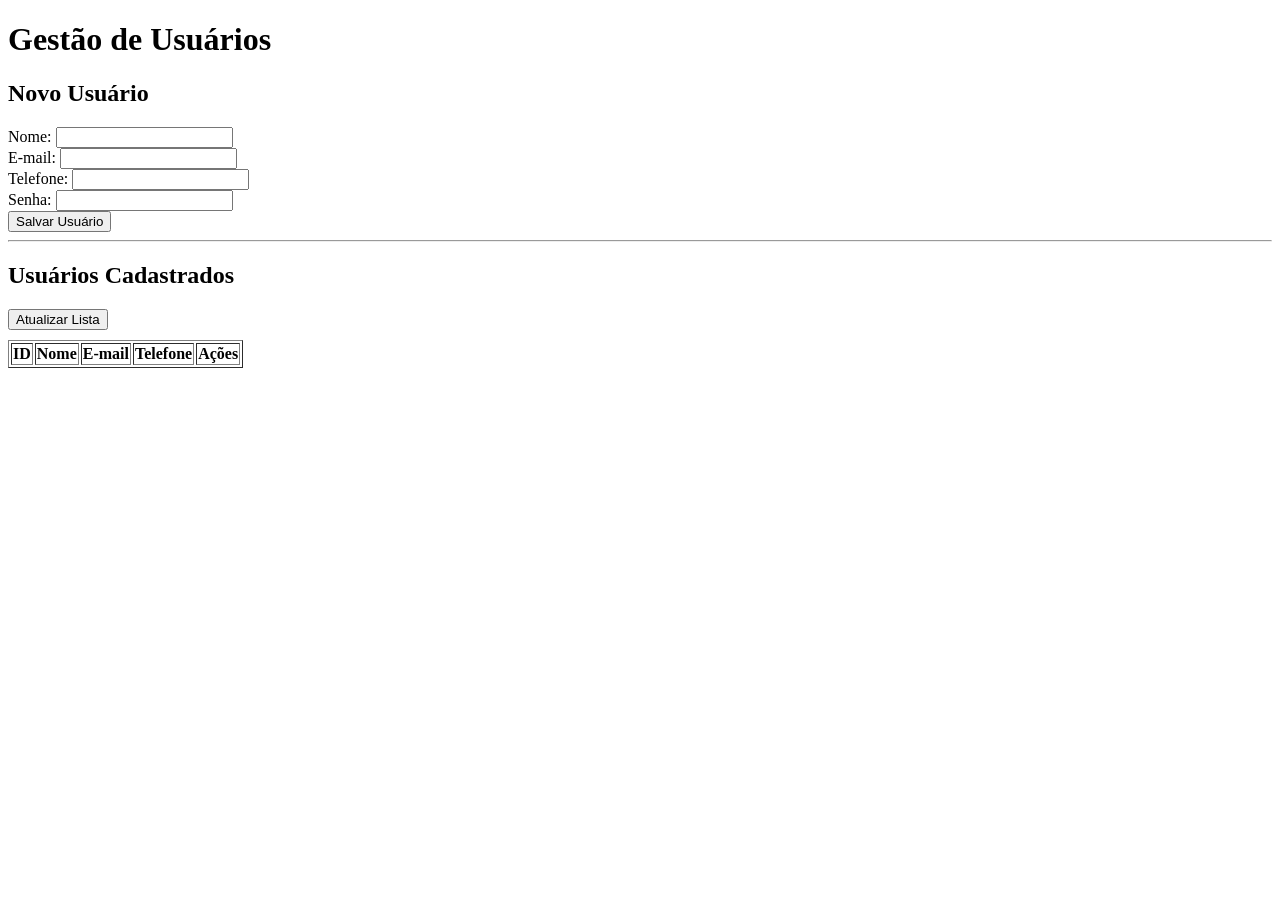
==== index.html @ c6f920e6 "Add files via upload" ====
<!DOCTYPE html>
<html lang="pt-br">
<head>
    <meta charset="UTF-8">
    <title>Integração API - Usuários</title>
</head>
<body>

    <h1>Gestão de Usuários</h1>

    <!-- Seção de Cadastro (POST) -->
    <section>
        <h2>Novo Usuário</h2>
        <form id="form-usuario">
            <div>
                <label for="nome">Nome:</label>
                <input type="text" id="nome" required>
            </div>
            <div>
                <label for="email">E-mail:</label>
                <input type="email" id="email" required>
            </div>
            <div>
                <label for="telefone">Telefone:</label>
                <input type="tel" id="telefone" required>
            </div>
            <div>
                <label for="senha">Senha:</label>
                <input type="password" id="senha" required>
            </div>
            <button type="submit">Salvar Usuário</button>
        </form>
    </section>

    <hr>

    <!-- Seção de Listagem (GET) -->
    <section>
        <h2>Usuários Cadastrados</h2>
        <button id="btn-carregar">Atualizar Lista</button>
        
        <table border="1" style="margin-top: 10px;">
            <thead>
                <tr>
                    <th>ID</th>
                    <th>Nome</th>
                    <th>E-mail</th>
                    <th>Telefone</th>
                    <th>Ações</th>
                </tr>
            </thead>
            <tbody id="lista-usuarios">
                <!-- Os dados da API serão injetados aqui via JS -->
            </tbody>
        </table>
    </section>

    <script src="scripts.js"></script>
</body>
</html>
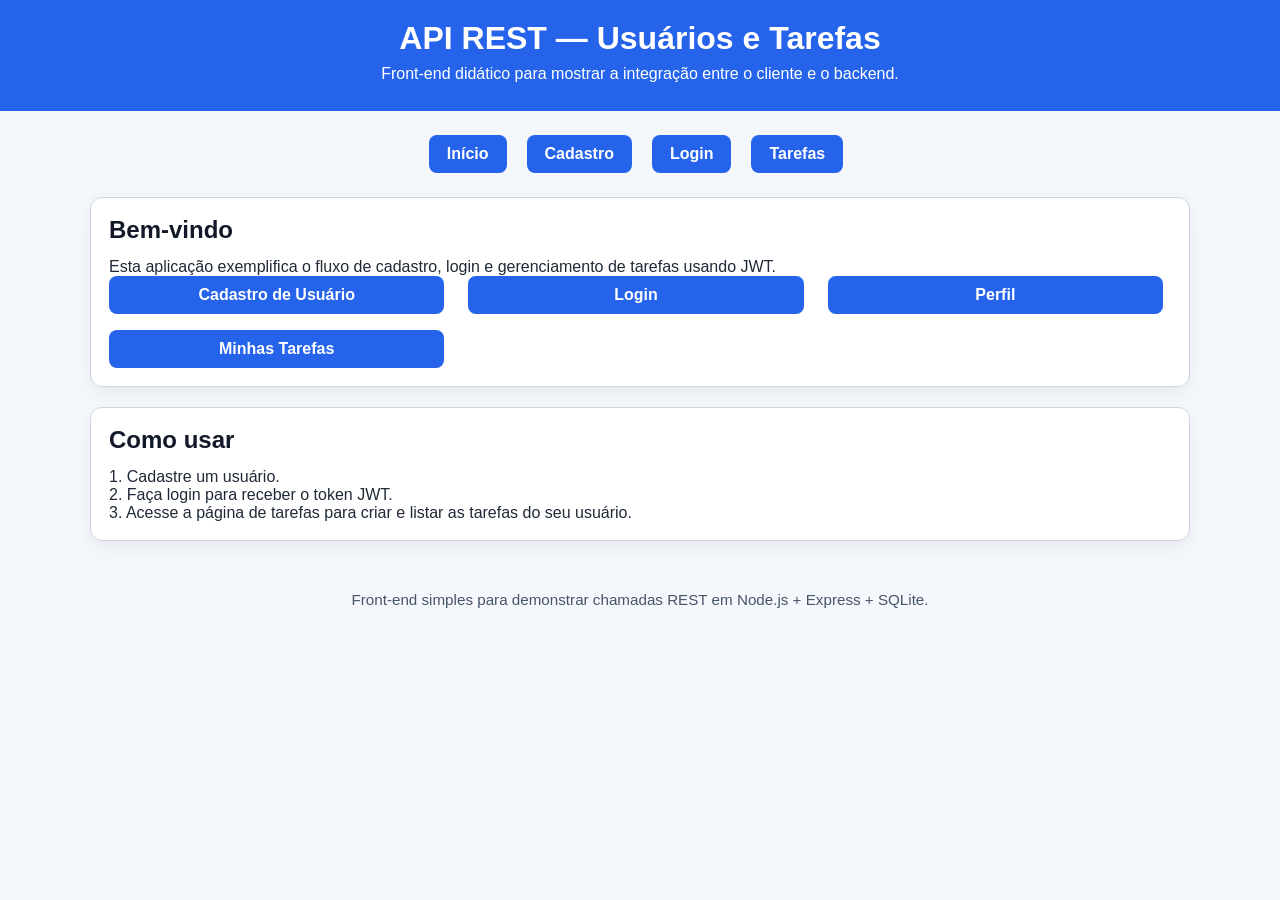
==== commit 731b2e0b: "Refatorar estrutura do projeto com novas páginas de cadastro, login, perfil e tarefas; adicionar est" ====
--- a/index.html
+++ b/index.html
@@ -1,60 +1,44 @@
-<!DOCTYPE html>
-<html lang="pt-br">
-<head>
-    <meta charset="UTF-8">
-    <title>Integração API - Usuários</title>
-</head>
-<body>
-
-    <h1>Gestão de Usuários</h1>
-
-    <!-- Seção de Cadastro (POST) -->
-    <section>
-        <h2>Novo Usuário</h2>
-        <form id="form-usuario">
-            <div>
-                <label for="nome">Nome:</label>
-                <input type="text" id="nome" required>
-            </div>
-            <div>
-                <label for="email">E-mail:</label>
-                <input type="email" id="email" required>
-            </div>
-            <div>
-                <label for="telefone">Telefone:</label>
-                <input type="tel" id="telefone" required>
-            </div>
-            <div>
-                <label for="senha">Senha:</label>
-                <input type="password" id="senha" required>
-            </div>
-            <button type="submit">Salvar Usuário</button>
-        </form>
-    </section>
-
-    <hr>
-
-    <!-- Seção de Listagem (GET) -->
-    <section>
-        <h2>Usuários Cadastrados</h2>
-        <button id="btn-carregar">Atualizar Lista</button>
-        
-        <table border="1" style="margin-top: 10px;">
-            <thead>
-                <tr>
-                    <th>ID</th>
-                    <th>Nome</th>
-                    <th>E-mail</th>
-                    <th>Telefone</th>
-                    <th>Ações</th>
-                </tr>
-            </thead>
-            <tbody id="lista-usuarios">
-                <!-- Os dados da API serão injetados aqui via JS -->
-            </tbody>
-        </table>
-    </section>
-
-    <script src="scripts.js"></script>
-</body>
-</html>+<!DOCTYPE html>
+<html lang="pt-br">
+<head>
+    <meta charset="UTF-8">
+    <meta name="viewport" content="width=device-width, initial-scale=1.0">
+    <title>API REST Usuários e Tarefas</title>
+    <link rel="stylesheet" href="css/style.css">
+</head>
+<body>
+    <header>
+        <h1>API REST — Usuários e Tarefas</h1>
+        <p>Front-end didático para mostrar a integração entre o cliente e o backend.</p>
+    </header>
+
+    <nav class="page-nav">
+        <a class="button" href="index.html">Início</a>
+        <a class="button" href="cadastro.html">Cadastro</a>
+        <a class="button" href="login.html">Login</a>
+        <a class="button" href="tarefas.html">Tarefas</a>
+    </nav>
+
+    <div class="container">
+        <section class="card">
+            <h2>Bem-vindo</h2>
+            <p>Esta aplicação exemplifica o fluxo de cadastro, login e gerenciamento de tarefas usando JWT.</p>
+            <div class="split">
+                <a class="button" href="cadastro.html">Cadastro de Usuário</a>
+                <a class="button" href="login.html">Login</a>
+                <a class="button" href="perfil.html">Perfil</a>
+                <a class="button" href="tarefas.html">Minhas Tarefas</a>
+            </div>
+        </section>
+
+        <section class="card">
+            <h2>Como usar</h2>
+            <p>1. Cadastre um usuário.</p>
+            <p>2. Faça login para receber o token JWT.</p>
+            <p>3. Acesse a página de tarefas para criar e listar as tarefas do seu usuário.</p>
+        </section>
+    </div>
+
+    <footer>Front-end simples para demonstrar chamadas REST em Node.js + Express + SQLite.</footer>
+</body>
+</html>
--- a/css/style.css
+++ b/css/style.css
@@ -0,0 +1,248 @@
+* {
+    box-sizing: border-box;
+    margin: 0;
+    padding: 0;
+    font-family: Arial, sans-serif;
+}
+
+body {
+    background: #f4f7fb;
+    color: #1f2937;
+    min-height: 100vh;
+}
+
+header {
+    background: #2563eb;
+    color: white;
+    padding: 20px 16px;
+    text-align: center;
+    margin-bottom: 24px;
+}
+
+header h1,
+header p {
+    margin-bottom: 8px;
+}
+
+.container {
+    width: min(1100px, 96%);
+    margin: 0 auto 32px;
+}
+
+.card {
+    background: white;
+    border: 1px solid #d1d5db;
+    border-radius: 12px;
+    padding: 18px;
+    margin-bottom: 20px;
+    box-shadow: 0 6px 18px rgba(15, 23, 42, 0.06);
+}
+
+.card h2 {
+    margin-bottom: 14px;
+    color: #111827;
+}
+
+.split {
+    display: grid;
+    gap: 16px;
+    grid-template-columns: repeat(auto-fit, minmax(280px, 1fr));
+}
+
+.form-field {
+    margin-bottom: 12px;
+}
+
+.form-field label {
+    display: block;
+    margin-bottom: 6px;
+    font-weight: 600;
+}
+
+.form-field input {
+    width: 100%;
+    padding: 10px 12px;
+    border: 1px solid #cbd5e1;
+    border-radius: 8px;
+    background: #f8fafc;
+}
+
+button,
+button[type="submit"],
+a.button {
+    background: #2563eb;
+    border: none;
+    color: white;
+    padding: 10px 16px;
+    border-radius: 8px;
+    cursor: pointer;
+    display: inline-flex;
+    align-items: center;
+    justify-content: center;
+    text-decoration: none;
+    font-weight: 600;
+    transition: background 0.2s ease;
+}
+
+a.button {
+    margin-right: 8px;
+}
+
+button:hover,
+button[type="submit"]:hover,
+a.button:hover {
+    background: #1d4ed8;
+}
+
+button.secondary,
+a.button.secondary {
+    background: #64748b;
+}
+
+button.secondary:hover,
+a.button.secondary:hover {
+    background: #475569;
+}
+
+button.danger {
+    background: #dc2626;
+}
+
+button.secondary:hover {
+    background: #475569;
+}
+
+button.danger {
+    background: #dc2626;
+}
+
+button.danger:hover {
+    background: #b91c1c;
+}
+
+button.small {
+    padding: 8px 12px;
+    font-size: 0.95rem;
+}
+
+.table-wrapper {
+    overflow-x: auto;
+}
+
+table {
+    width: 100%;
+    border-collapse: collapse;
+    margin-top: 12px;
+}
+
+table th,
+table td {
+    border: 1px solid #e2e8f0;
+    padding: 10px 12px;
+    text-align: left;
+}
+
+table th {
+    background: #eef2ff;
+}
+
+.status {
+    display: inline-flex;
+    align-items: center;
+    gap: 6px;
+    margin-top: 6px;
+    font-size: 0.95rem;
+}
+
+.status span {
+    padding: 4px 8px;
+    border-radius: 999px;
+    font-weight: 700;
+    color: white;
+}
+
+.status .done {
+    background: #16a34a;
+}
+
+.status .pending {
+    background: #f59e0b;
+}
+
+.links {
+    display: flex;
+    gap: 12px;
+    flex-wrap: wrap;
+    margin-top: 14px;
+}
+
+.links a {
+    display: inline-flex;
+    background: #2563eb;
+    color: white;
+    padding: 10px 14px;
+    border-radius: 8px;
+    text-decoration: none;
+}
+
+.links a:hover {
+    background: #1d4ed8;
+}
+
+.page-nav {
+    display: flex;
+    flex-wrap: wrap;
+    gap: 12px;
+    justify-content: center;
+    margin: 0 auto 24px;
+    width: min(1100px, 96%);
+}
+
+.page-nav .button {
+    padding: 10px 18px;
+}
+
+.instructions {
+    background: #f8fafc;
+    border-color: #cbd5e1;
+}
+
+.instructions h2 {
+    margin-bottom: 10px;
+}
+
+.instructions p {
+    line-height: 1.6;
+}
+
+.alert {
+    padding: 12px 14px;
+    border-radius: 10px;
+    margin: 12px 0;
+}
+
+.alert.success {
+    background: #dcfce7;
+    color: #166534;
+}
+
+.alert.error {
+    background: #fee2e2;
+    color: #991b1b;
+}
+
+pre {
+    background: #f8fafc;
+    border: 1px solid #cbd5e1;
+    border-radius: 10px;
+    padding: 14px;
+    overflow-x: auto;
+    max-height: 280px;
+}
+
+footer {
+    text-align: center;
+    color: #475569;
+    font-size: 0.95rem;
+    padding: 18px 0;
+}
